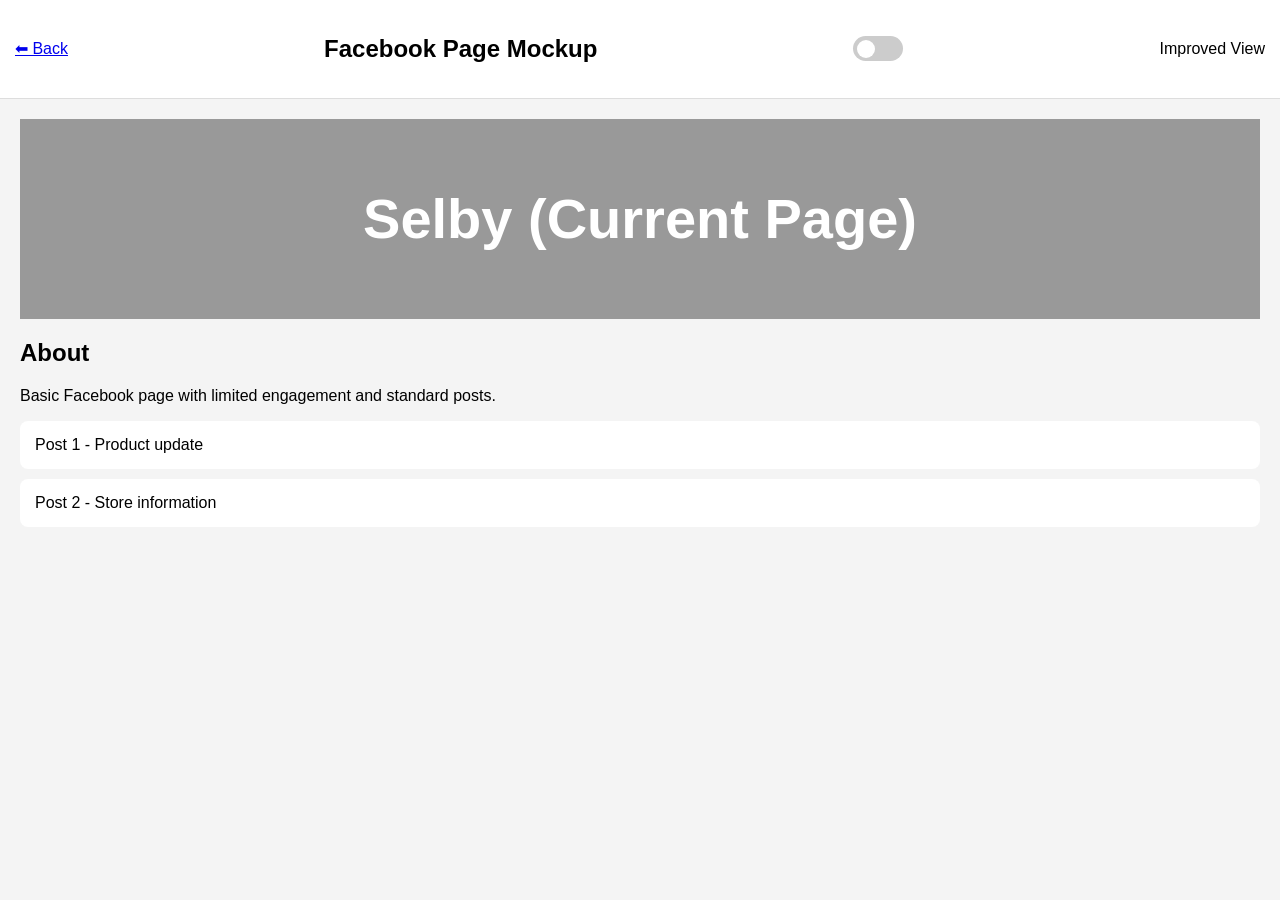
==== facebook.html @ d42c2d3c "Add files via upload" ====
<!DOCTYPE html>
<html lang="en">
<head>
<meta charset="UTF-8">
<title>Facebook Mockup</title>
<link rel="stylesheet" href="css/style.css">
</head>

<body>

<div class="topbar">
    <a href="index.html">⬅ Back</a>
    <h2>Facebook Page Mockup</h2>

    <label class="switch">
        <input type="checkbox" id="toggleFB" onclick="toggleFacebook()">
        <span class="slider"></span>
    </label>

    <span>Improved View</span>
</div>

<!-- CURRENT VIEW -->
<div id="fb-current" class="page">

    <div class="cover current-bg">
        <h1>Selby (Current Page)</h1>
    </div>

    <div class="content">
        <h2>About</h2>
        <p>Basic Facebook page with limited engagement and standard posts.</p>

        <div class="post">Post 1 - Product update</div>
        <div class="post">Post 2 - Store information</div>
    </div>

</div>

<!-- IMPROVED VIEW -->
<div id="fb-improved" class="page hidden">

    <div class="cover improved-bg">
        <h1>Selby (Improved Page)</h1>
    </div>

    <div class="content">

        <h2>About (Improved)</h2>
        <p>Enhanced branding, clearer messaging, and customer-focused content.</p>

        <button class="cta">Shop Now</button>
        <button class="cta secondary">Contact Us</button>

        <div class="post">📌 Featured Products Carousel</div>
        <div class="post">⭐ Customer Reviews Section</div>
        <div class="post">🔥 Weekly Promotions</div>

    </div>

</div>

<script src="js/app.js"></script>

</body>
</html>
---- css/style.css ----
body {
margin: 0;
font-family: Arial;
background: #f4f4f4;
}

/* SPLIT LANDING */
.split-container {
display: flex;
height: 100vh;
}

.split {
flex: 1;
display: flex;
align-items: center;
justify-content: center;
text-decoration: none;
color: white;
font-size: 24px;
font-weight: bold;
}

.facebook { background: #1877f2; }
.instagram { background: #e1306c; }

/* TOP BAR */
.topbar {
display: flex;
align-items: center;
justify-content: space-between;
padding: 15px;
background: #fff;
border-bottom: 1px solid #ddd;
}

/* PAGE */
.page {
padding: 20px;
}

.hidden {
display: none;
}

/* COVER */
.cover {
height: 200px;
display: flex;
align-items: center;
justify-content: center;
color: white;
font-size: 28px;
font-weight: bold;
}

.current-bg { background: #999; }
.improved-bg { background: #1877f2; }

/* POSTS */
.post {
background: white;
padding: 15px;
margin: 10px 0;
border-radius: 8px;
}

/* CTA */
.cta {
background: #1877f2;
color: white;
padding: 10px 15px;
border: none;
margin: 5px;
cursor: pointer;
}

.cta.secondary {
background: #555;
}

/* INSTAGRAM GRID */
.grid {
display: grid;
grid-template-columns: repeat(3, 1fr);
gap: 10px;
margin-top: 15px;
}

.box {
background: white;
padding: 30px;
text-align: center;
border-radius: 8px;
}

.box.improved {
background: #ffe3ec;
}

/* TOGGLE SWITCH */
.switch {
position: relative;
display: inline-block;
width: 50px;
height: 25px;
}

.switch input {
display: none;
}

.slider {
position: absolute;
cursor: pointer;
background-color: #ccc;
top: 0;
left: 0;
right: 0;
bottom: 0;
transition: .4s;
border-radius: 25px;
}

.slider:before {
position: absolute;
content: "";
height: 18px;
width: 18px;
left: 4px;
bottom: 3px;
background-color: white;
transition: .4s;
border-radius: 50%;
}

input:checked + .slider {
background-color: #1877f2;
}

input:checked + .slider:before {
transform: translateX(24px);
}
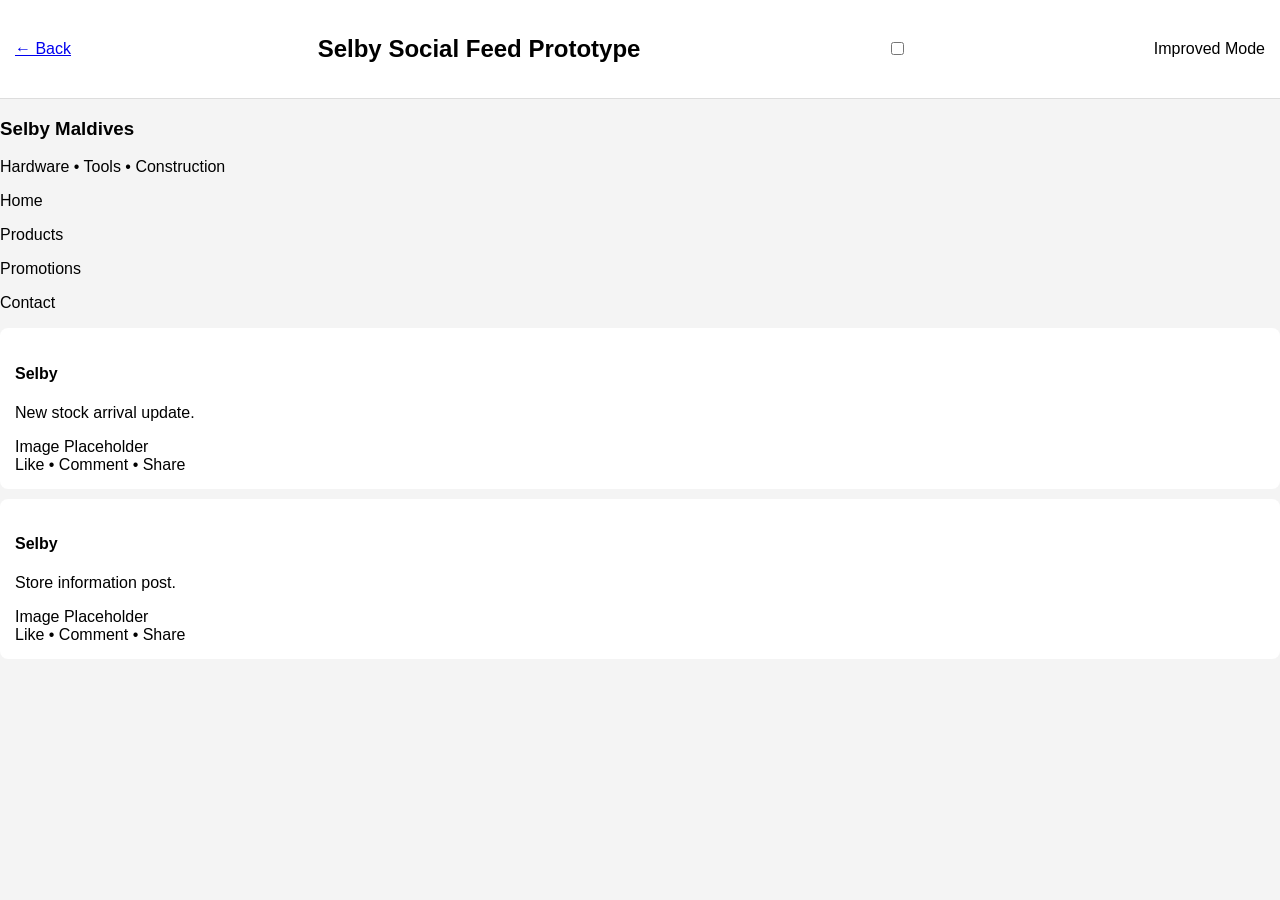
==== commit 2360c514: "Revise Facebook mockup to Selby social feed prototype" ====
--- a/facebook.html
+++ b/facebook.html
@@ -2,59 +2,79 @@
 <html lang="en">
 <head>
 <meta charset="UTF-8">
-<title>Facebook Mockup</title>
+<title>Facebook Prototype</title>
 <link rel="stylesheet" href="css/style.css">
 </head>
 
 <body>
 
 <div class="topbar">
-    <a href="index.html">⬅ Back</a>
-    <h2>Facebook Page Mockup</h2>
+    <a href="index.html">← Back</a>
+    <h2>Selby Social Feed Prototype</h2>
 
-    <label class="switch">
-        <input type="checkbox" id="toggleFB" onclick="toggleFacebook()">
-        <span class="slider"></span>
+    <label class="toggle">
+        <input type="checkbox" onclick="toggleFB()">
+        <span></span>
     </label>
 
-    <span>Improved View</span>
+    <span>Improved Mode</span>
 </div>
 
-<!-- CURRENT VIEW -->
-<div id="fb-current" class="page">
+<div class="layout">
 
-    <div class="cover current-bg">
-        <h1>Selby (Current Page)</h1>
+    <!-- LEFT SIDEBAR -->
+    <div class="sidebar">
+        <div class="card">
+            <h3>Selby Maldives</h3>
+            <p>Hardware • Tools • Construction</p>
+        </div>
+
+        <div class="nav">
+            <p>Home</p>
+            <p>Products</p>
+            <p>Promotions</p>
+            <p>Contact</p>
+        </div>
     </div>
 
-    <div class="content">
-        <h2>About</h2>
-        <p>Basic Facebook page with limited engagement and standard posts.</p>
+    <!-- FEED -->
+    <div class="feed">
 
-        <div class="post">Post 1 - Product update</div>
-        <div class="post">Post 2 - Store information</div>
-    </div>
+        <div id="fb-before">
 
-</div>
+            <div class="post">
+                <h4>Selby</h4>
+                <p>New stock arrival update.</p>
+                <div class="postbox">Image Placeholder</div>
+                <div class="actions">Like • Comment • Share</div>
+            </div>
 
-<!-- IMPROVED VIEW -->
-<div id="fb-improved" class="page hidden">
+            <div class="post">
+                <h4>Selby</h4>
+                <p>Store information post.</p>
+                <div class="postbox">Image Placeholder</div>
+                <div class="actions">Like • Comment • Share</div>
+            </div>
 
-    <div class="cover improved-bg">
-        <h1>Selby (Improved Page)</h1>
-    </div>
+        </div>
 
-    <div class="content">
+        <div id="fb-after" class="hidden">
 
-        <h2>About (Improved)</h2>
-        <p>Enhanced branding, clearer messaging, and customer-focused content.</p>
+            <div class="post highlight">
+                <h4>🔥 Weekly Deals</h4>
+                <p>Up to 20% off selected hardware tools.</p>
+                <div class="postbox">Promotional Banner</div>
+                <div class="actions strong">Shop Now • WhatsApp • Save Offer</div>
+            </div>
 
-        <button class="cta">Shop Now</button>
-        <button class="cta secondary">Contact Us</button>
+            <div class="post highlight">
+                <h4>⭐ Customer Project Feature</h4>
+                <p>Real island construction success story.</p>
+                <div class="postbox">Case Study Image</div>
+                <div class="actions strong">Like • Share • Learn More</div>
+            </div>
 
-        <div class="post">📌 Featured Products Carousel</div>
-        <div class="post">⭐ Customer Reviews Section</div>
-        <div class="post">🔥 Weekly Promotions</div>
+        </div>
 
     </div>
 
@@ -63,4 +83,4 @@
 <script src="js/app.js"></script>
 
 </body>
-</html>+</html>
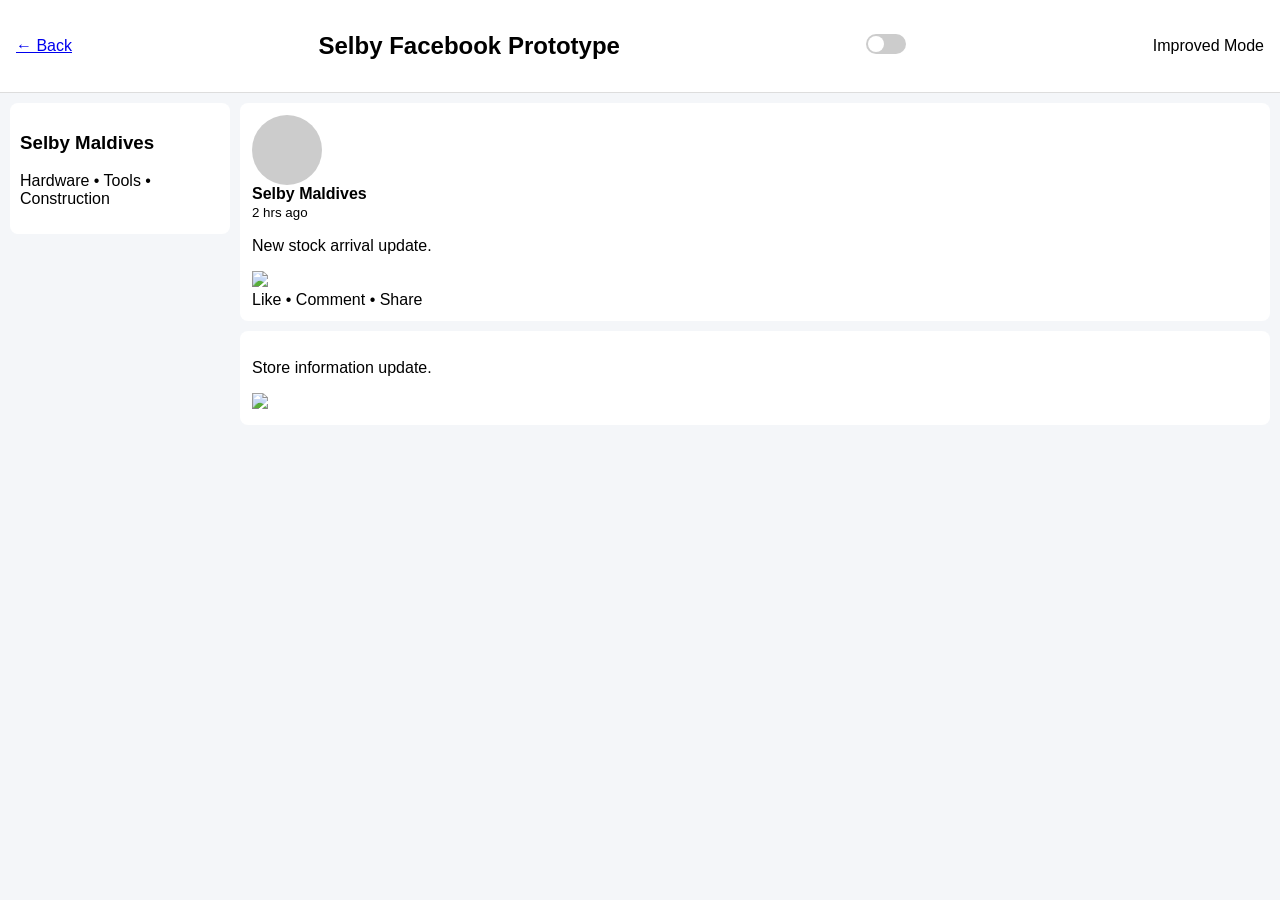
==== commit e16eed7c: "Update facebook.html" ====
--- a/facebook.html
+++ b/facebook.html
@@ -10,7 +10,7 @@
 
 <div class="topbar">
     <a href="index.html">← Back</a>
-    <h2>Selby Social Feed Prototype</h2>
+    <h2>Selby Facebook Prototype</h2>
 
     <label class="toggle">
         <input type="checkbox" onclick="toggleFB()">
@@ -22,62 +22,72 @@
 
 <div class="layout">
 
-    <!-- LEFT SIDEBAR -->
-    <div class="sidebar">
-        <div class="card">
-            <h3>Selby Maldives</h3>
-            <p>Hardware • Tools • Construction</p>
-        </div>
+<!-- SIDEBAR -->
+<div class="sidebar">
+    <div class="card">
+        <h3>Selby Maldives</h3>
+        <p>Hardware • Tools • Construction</p>
+    </div>
+</div>
 
-        <div class="nav">
-            <p>Home</p>
-            <p>Products</p>
-            <p>Promotions</p>
-            <p>Contact</p>
-        </div>
-    </div>
+<!-- FEED -->
+<div class="feed">
 
-    <!-- FEED -->
-    <div class="feed">
+<!-- BEFORE -->
+<div id="fb-before">
 
-        <div id="fb-before">
+<div class="post">
+  <div class="post-header">
+    <div class="avatar"></div>
+    <div><b>Selby Maldives</b><br><small>2 hrs ago</small></div>
+  </div>
 
-            <div class="post">
-                <h4>Selby</h4>
-                <p>New stock arrival update.</p>
-                <div class="postbox">Image Placeholder</div>
-                <div class="actions">Like • Comment • Share</div>
-            </div>
+  <p>New stock arrival update.</p>
+  <img src="assets/tools-1.jpg" class="post-img">
 
-            <div class="post">
-                <h4>Selby</h4>
-                <p>Store information post.</p>
-                <div class="postbox">Image Placeholder</div>
-                <div class="actions">Like • Comment • Share</div>
-            </div>
+  <div class="post-actions">Like • Comment • Share</div>
+</div>
 
-        </div>
+<div class="post">
+  <p>Store information update.</p>
+  <img src="assets/hardware-shelves.jpg" class="post-img">
+</div>
 
-        <div id="fb-after" class="hidden">
+</div>
 
-            <div class="post highlight">
-                <h4>🔥 Weekly Deals</h4>
-                <p>Up to 20% off selected hardware tools.</p>
-                <div class="postbox">Promotional Banner</div>
-                <div class="actions strong">Shop Now • WhatsApp • Save Offer</div>
-            </div>
+<!-- AFTER -->
+<div id="fb-after" class="hidden">
 
-            <div class="post highlight">
-                <h4>⭐ Customer Project Feature</h4>
-                <p>Real island construction success story.</p>
-                <div class="postbox">Case Study Image</div>
-                <div class="actions strong">Like • Share • Learn More</div>
-            </div>
+<div class="post highlight">
+  <div class="badge">🔥 PROMOTION</div>
 
-        </div>
+  <div class="post-header">
+    <div class="avatar"></div>
+    <div><b>Selby Maldives</b><br><small>Sponsored</small></div>
+  </div>
 
-    </div>
+  <p>Up to 20% OFF selected hardware tools this week.</p>
 
+  <img src="assets/promotion-banner.jpg" class="post-img">
+
+  <div class="cta-row">
+    <button>Shop Now</button>
+    <button>WhatsApp</button>
+  </div>
+</div>
+
+<div class="post highlight">
+  <p>Customer project success story from outer islands.</p>
+  <img src="assets/delivery-truck.jpg" class="post-img">
+
+  <div class="cta-row">
+    <button>Learn More</button>
+  </div>
+</div>
+
+</div>
+
+</div>
 </div>
 
 <script src="js/app.js"></script>
--- a/css/style.css
+++ b/css/style.css
@@ -1,90 +1,147 @@
 body {
 margin: 0;
-font-family: Arial;
-background: #f4f4f4;
+font-family: Arial, sans-serif;
+background: #f4f6f9;
 }
 
-/* SPLIT LANDING */
-.split-container {
+/* LANDING */
+.landing {
 display: flex;
 height: 100vh;
 }
 
-.split {
+.tile {
 flex: 1;
 display: flex;
+flex-direction: column;
+justify-content: center;
 align-items: center;
-justify-content: center;
 text-decoration: none;
 color: white;
-font-size: 24px;
-font-weight: bold;
+font-size: 20px;
 }
 
-.facebook { background: #1877f2; }
-.instagram { background: #e1306c; }
+.fb { background: #2d6cdf; }
+.ig { background: #d62976; }
 
-/* TOP BAR */
+/* TOPBAR */
 .topbar {
 display: flex;
+justify-content: space-between;
 align-items: center;
-justify-content: space-between;
-padding: 15px;
-background: #fff;
+padding: 12px 16px;
+background: white;
 border-bottom: 1px solid #ddd;
 }
 
-/* PAGE */
-.page {
-padding: 20px;
+/* LAYOUT */
+.layout {
+display: flex;
+gap: 10px;
+padding: 10px;
 }
 
-.hidden {
-display: none;
+.sidebar {
+width: 220px;
 }
 
-/* COVER */
-.cover {
-height: 200px;
-display: flex;
-align-items: center;
-justify-content: center;
-color: white;
-font-size: 28px;
-font-weight: bold;
+.feed {
+flex: 1;
 }
 
-.current-bg { background: #999; }
-.improved-bg { background: #1877f2; }
+.card {
+background: white;
+padding: 10px;
+margin-bottom: 10px;
+border-radius: 8px;
+}
+
+.nav p {
+padding: 6px 0;
+}
 
 /* POSTS */
 .post {
 background: white;
-padding: 15px;
-margin: 10px 0;
+padding: 12px;
+margin-bottom: 10px;
 border-radius: 8px;
 }
 
-/* CTA */
-.cta {
-background: #1877f2;
-color: white;
-padding: 10px 15px;
-border: none;
-margin: 5px;
-cursor: pointer;
+.postbox {
+height: 120px;
+background: #ddd;
+margin: 10px 0;
+display: flex;
+align-items: center;
+justify-content: center;
 }
 
-.cta.secondary {
-background: #555;
+.actions {
+font-size: 14px;
+color: gray;
 }
 
-/* INSTAGRAM GRID */
+.strong {
+color: #2d6cdf;
+font-weight: bold;
+}
+
+/* IG */
+.profile {
+max-width: 700px;
+margin: auto;
+padding: 20px;
+}
+
+.header {
+display: flex;
+gap: 15px;
+align-items: center;
+}
+
+.avatar {
+width: 70px;
+height: 70px;
+background: #ccc;
+border-radius: 50%;
+}
+
+.stats {
+display: flex;
+justify-content: space-around;
+margin: 15px 0;
+}
+
+.cta {
+background: #2d6cdf;
+color: white;
+border: none;
+padding: 10px;
+margin-bottom: 10px;
+}
+
+.stories {
+display: flex;
+gap: 10px;
+margin-bottom: 10px;
+}
+
+.stories div {
+width: 60px;
+height: 60px;
+border-radius: 50%;
+background: #ddd;
+display: flex;
+align-items: center;
+justify-content: center;
+font-size: 12px;
+}
+
 .grid {
 display: grid;
-grid-template-columns: repeat(3, 1fr);
+grid-template-columns: repeat(2, 1fr);
 gap: 10px;
-margin-top: 15px;
 }
 
 .box {
@@ -94,50 +151,40 @@
 border-radius: 8px;
 }
 
-.box.improved {
-background: #ffe3ec;
+.strong {
+background: #e7f0ff;
 }
 
-/* TOGGLE SWITCH */
-.switch {
-position: relative;
-display: inline-block;
-width: 50px;
-height: 25px;
-}
-
-.switch input {
+/* TOGGLE */
+.hidden {
 display: none;
 }
 
-.slider {
-position: absolute;
-cursor: pointer;
-background-color: #ccc;
-top: 0;
-left: 0;
-right: 0;
-bottom: 0;
-transition: .4s;
-border-radius: 25px;
+.toggle input {
+display: none;
 }
 
-.slider:before {
-position: absolute;
-content: "";
-height: 18px;
-width: 18px;
-left: 4px;
-bottom: 3px;
-background-color: white;
-transition: .4s;
-border-radius: 50%;
+.toggle span {
+width: 40px;
+height: 20px;
+background: #ccc;
+display: inline-block;
+border-radius: 20px;
+position: relative;
 }
 
-input:checked + .slider {
-background-color: #1877f2;
+.toggle span::after {
+content: "";
+width: 16px;
+height: 16px;
+background: white;
+position: absolute;
+top: 2px;
+left: 2px;
+border-radius: 50%;
+transition: 0.3s;
 }
 
-input:checked + .slider:before {
-transform: translateX(24px);
-}+.toggle input:checked + span::after {
+transform: translateX(20px);
+}
